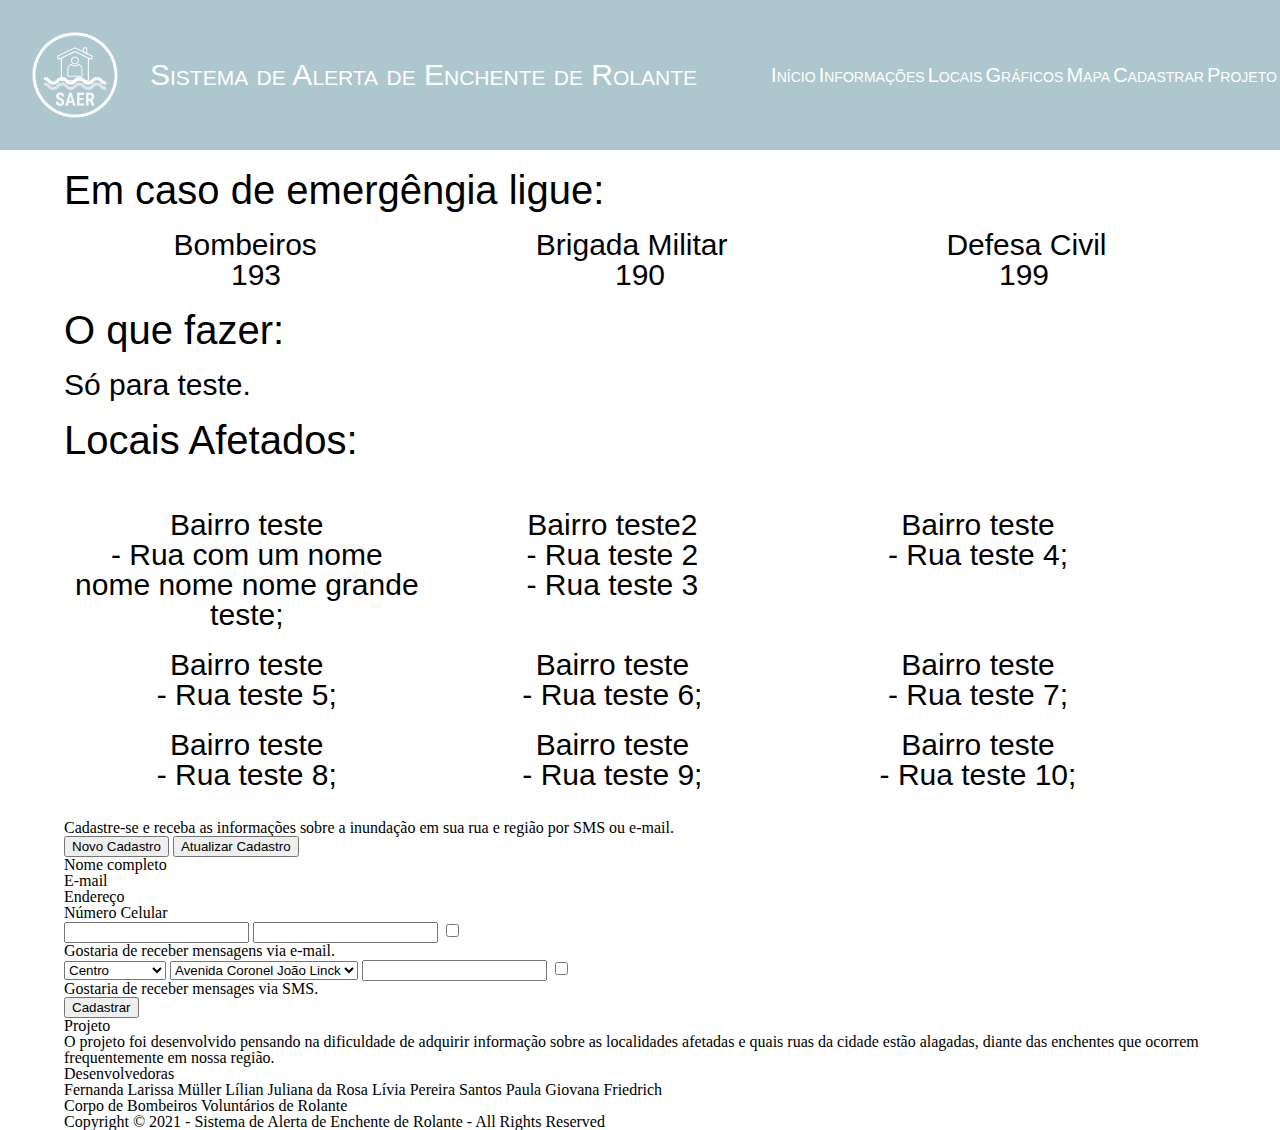
==== index.html @ fa190f80 "adicionando arquivos" ====
<!DOCTYPE html>
<html lang="pt-br">

	<head>
		<title>Sistema de Alerta de Enchente em Rolante</title>
		<meta charset="utf-8">
		
		<script type="text/javascript" src="query.js"></script>
			
		<link rel="stylesheet" type="text/css" href="css/reset.css">
		<link rel="stylesheet" type="text/css" href="css/estilo.css">
	</head>
	
	<body>
		<header>
			<section id="SAER">
				<img id="logotipo" src="img/logo.png" alt="Imagem do logotipo">
				<h1>Sistema de Alerta de Enchente de Rolante</h1>
				
			</section>
					
			<ul class="menu">
				<li id="opcaoInicio"><a href="">Início</a></li>
				<li id="opcaoInfo"><a href="">Informações</a></li>
				<li><a href="">Locais</a></li>
				<li><a href="">Gráficos</a></li>
				<li><a href="">Mapa</a></li>
				<li><a href="">Cadastrar</a></li>
				<li><a href="">Projeto</a></li>
			</ul>			
		</header>
		
		<div id="conteudo">
			<section id="inicio">
				<div id="ultimaInformacao">
				</div>
				
				<div id="ultimoLocais">
				</div>
				
				<div id=ultimoGraficos">
				</div>
				
			</section>
			
			<section class="informacoes">
				<h2>Em caso de emergêngia ligue:</h2>
				
				<div id="contato">
					<p id="infoBom">Bombeiros</p>
					<p id="infoBri">Brigada Militar</p>
					<p id="infoDef">Defesa Civil</p>
				</div>
				
				<div id="numeros">
					<p id="infoBomNum">193</p>
					<p id="infoBriNum">190</p>
					<p id="infoDefNum">199</p>
				</div>
				
				<div id="oQueFazer">
					<h2>O que fazer:</h2>
					<p>Só para teste.</p>
				</div>
				
			</section>
			
			<section class="locais">
				<h2>Locais Afetados:</h2>
				
				<section id="bairros">
				
					<div class="bairro">
						<h3>Bairro teste</h3>
						<p>- Rua com um nome nome nome nome grande teste;</p>
					</div>
					
					<div class="bairro">
						<h3>Bairro teste2</h3>
						<p>- Rua teste 2</p>
						<p>- Rua teste 3</p>
					</div>
					
					<div class="bairro">
						<h3>Bairro teste</h3>
						<p>- Rua teste 4;</p>
					</div>
					
					<div class="bairro">
						<h3>Bairro teste</h3>
						<p>- Rua teste 5;</p>
					</div>
					
					<div class="bairro">
						<h3>Bairro teste</h3>
						<p>- Rua teste 6;</p>
					</div>
					
					<div class="bairro">
						<h3>Bairro teste</h3>
						<p>- Rua teste 7;</p>
					</div>
					
					<div class="bairro">
						<h3>Bairro teste</h3>
						<p>- Rua teste 8;</p>
					</div>
					
					<div class="bairro">
						<h3>Bairro teste</h3>
						<p>- Rua teste 9;</p>
					</div>
					
					<div class="bairro">
						<h3>Bairro teste</h3>
						<p>- Rua teste 10;</p>
					</div>
					
				</section>
				
			</section>
			
			<section class="graficos">
				<h3 id="tituloGrafico"></h3>
			</section>
			<section class="mapa">
			</section>
			
			<section class="cadastro">
				<h2>Cadastre-se e receba as informações sobre a inundação em sua rua e região por SMS ou e-mail.</h2>
				<button class="botaoCadastro">Novo Cadastro</button>
				<button class="botaoCadastro">Atualizar Cadastro</button>
				
				<section id="novoCadastro">
					
					<p id="" class="escrita">Nome completo</p>
					<p class="escrita">E-mail</p>
					
					<p class="escrita">Endereço</p>
					<p class="escrita">Número Celular</p>
					

					<input type="text" id="nome" class="inputs">				
					<input type="text" id="email" class="inputs">
					
					<input type="checkbox" id="checkEmail" class="recebimento">
					<p id="receberEmail" class="recebimento">Gostaria de receber mensagens via e-mail.</p>
					
					<select id="bairrokkk" class="inputs">
						<option class="Todos Centro">Centro</option>
						<option class="Todos Rio Branco">Rio Branco</option>
						<option class="Todos Grassman">Grassman</option>
						<option class="Todos Farias">Farias</option>
						<option class="Todos ZonasRurais">Zonas Rurais</option>
					</select>
					
					<select id="ruas" class="inputs">
						<option class="ruasCentro">Avenida Coronel João Linck</option>
						<option class="ruasCentro">Rua Alfredo Wust</option>
						<option class="ruasCentro">Rua Vinte Um de Abril</option>
						<option class="ruasFarias">Rua Pedro Von Müler</option>
						<option class="ruasCentro">Rua Papa João Paulo I</option>
					</select>
					
					<input type="text" id="numero" class="inputs">
					
					<input type="checkbox" id="checkSms" class="recebimento">
					<p id="receberSms" class="recebimento">Gostaria de receber mensages via SMS.</p>
					
					<button id="confirmCadastrar">Cadastrar</button>
				</section>
			</section>
				
			<section class="projeto">
				<h2 class="projetoText">Projeto</h2>
				<p class="projetoText">O projeto foi desenvolvido pensando na dificuldade de adquirir informação sobre as localidades afetadas e quais ruas da cidade estão alagadas, diante das enchentes que ocorrem frequentemente em nossa região.</p>
				
				<h2 class="desenvolvedoras">Desenvolvedoras</h2>
				<p class="desenvolvedoras">Fernanda Larissa Müller Lílian Juliana da Rosa Lívia Pereira Santos Paula Giovana Friedrich</p>
				
				<h2 class="colaboradores"></h2>
				<p>Corpo de Bombeiros Voluntários de Rolante</p>
				
			</section>
			
			<footer>
				<p>Copyright &copy; 2021 - Sistema de Alerta de Enchente de Rolante	 - All Rights Reserved</p>
			</footer>
			
		</div>
	</body>

</html>
---- css/estilo.css ----
header{
	background-color: #AEC6CD;
	position: fixed;
	
	/*fonte*/
	color: white;
	font-family: Verdana, Arial, sans-serif;
	font-variant: small-caps;
	font-size: 20px;
	
	/*posição*/
	height: 150px;
	width: 100%;
	line-height: 150px;
	position: relative;
	justify-content: space-evenly;
}

#SAER{
	font-size: 30px;
	display: flex;
	justify-content: space-evenly;
	position: absolute;
	left: 0;
}

#logotipo{
	width: 150px;
	height: 150px;
}

.menu{
	width: 40%;
	display: flex;
	justify-content: space-evenly;
	position: absolute;
	right: 0;
}

.menu a{
	text-decoration: none;
	color: white;
}

#conteudo{
	/*Para deixar o layout centralizado*/
	width: 90%;
	margin: 0 auto;
}

/*Para fazer as páginas desaparecerem
.informacoes{
	position: absolute;
	left: -3000px;
}
.locais{
	position: absolute;
	left: -3000px;
}
.graficos{
	position: absolute;
	left: -3000px;
}
.mapa{
	position: absolute;
	left: -3000px;
}
.cadastro{
	position: absolute;
	left: -3000px;
}
.projeto{
	position: absolute;
	left: -3000px;
}*/

.informacoes{
	font-family: Verdana, Arial, sans-serif;
	font-size: 30px;
}

.informacoes h2{
	font-size: 40px;
	margin-top: 20px;
	margin-bottom: 20px;
}

#contato{
	margin-top: 20px;
	display: flex;
	justify-content: space-around;
}

#numeros{
	display: flex;
	justify-content: space-around;
}

.locais{
	font-family: Verdana, Arial, sans-serif;
	font-size: 30px;
}

.locais h2{
	font-size: 40px;
	margin-top: 20px;
	margin-bottom: 20px;
}

#bairros{
	padding: 20px 0;
	display: flex;
	flex-wrap: wrap;
}

.bairro{
	width: 30%;
	text-align: center;
	padding: 10px;
}
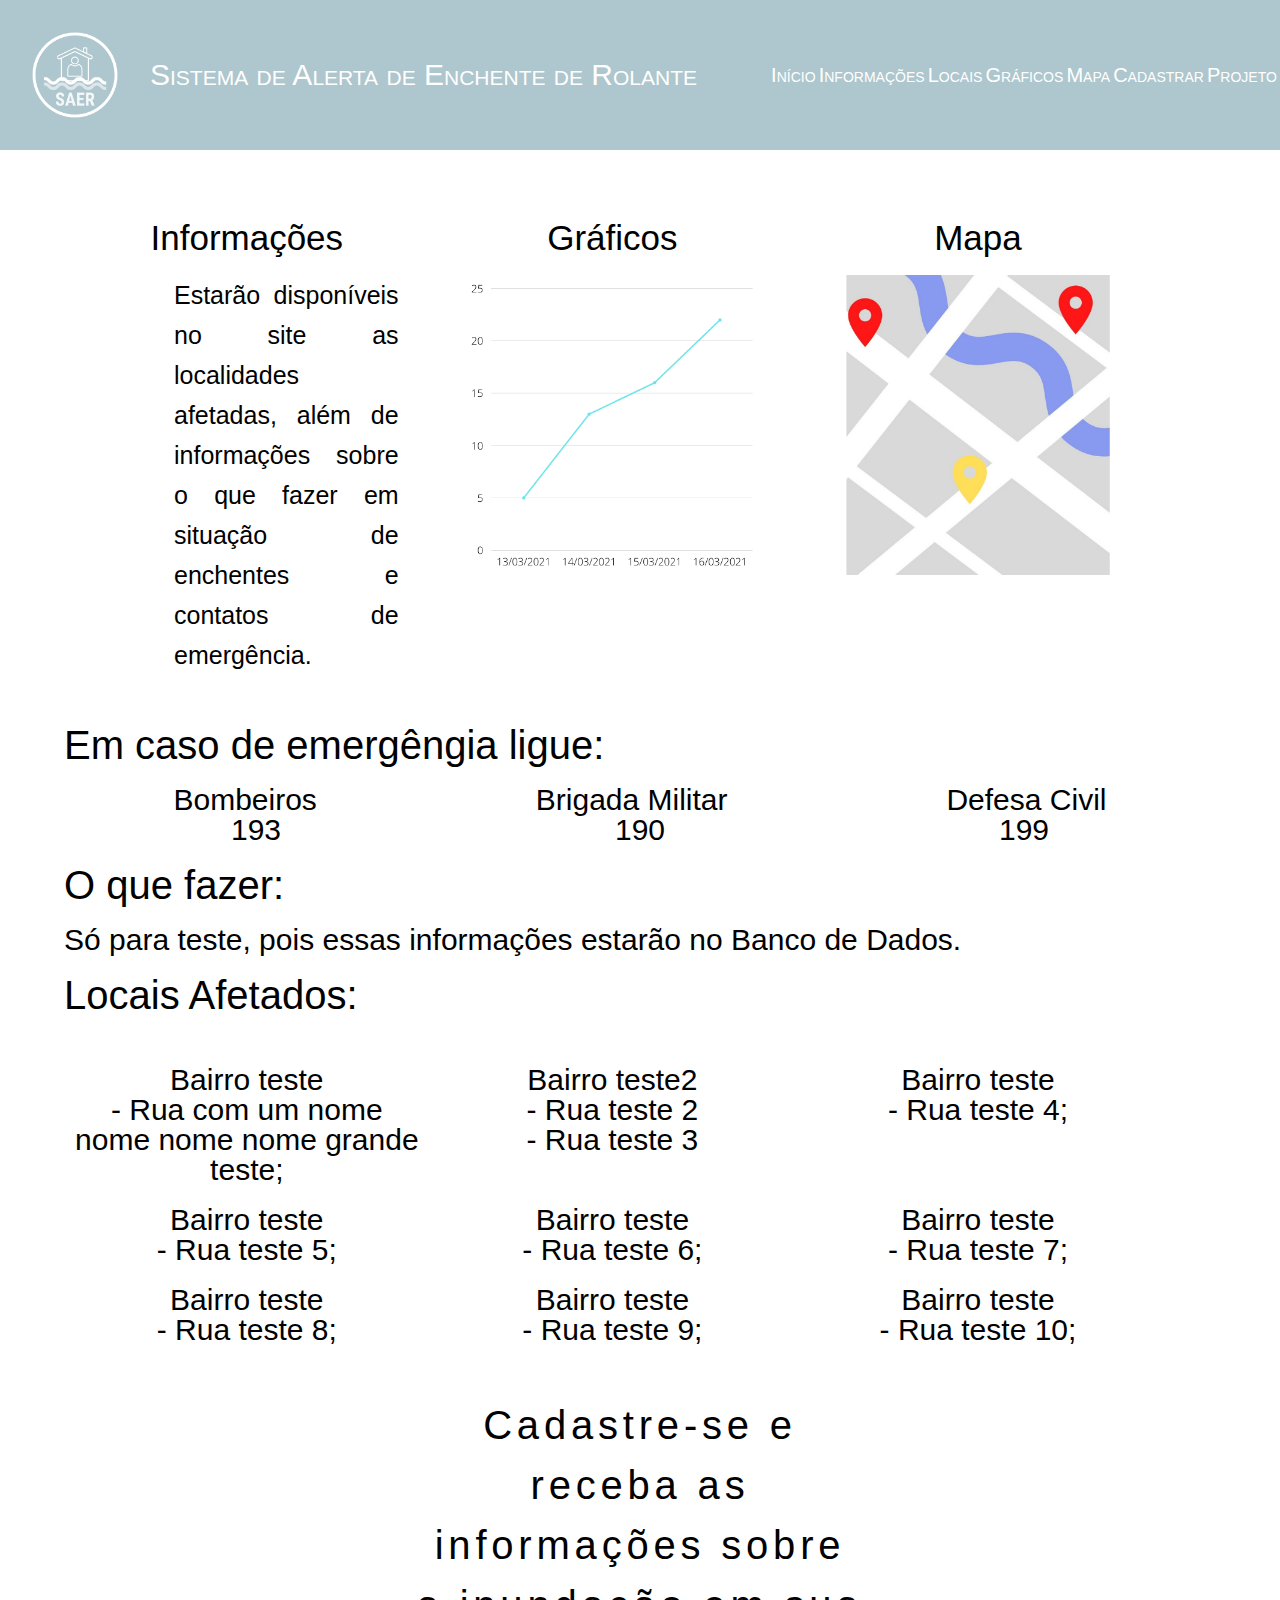
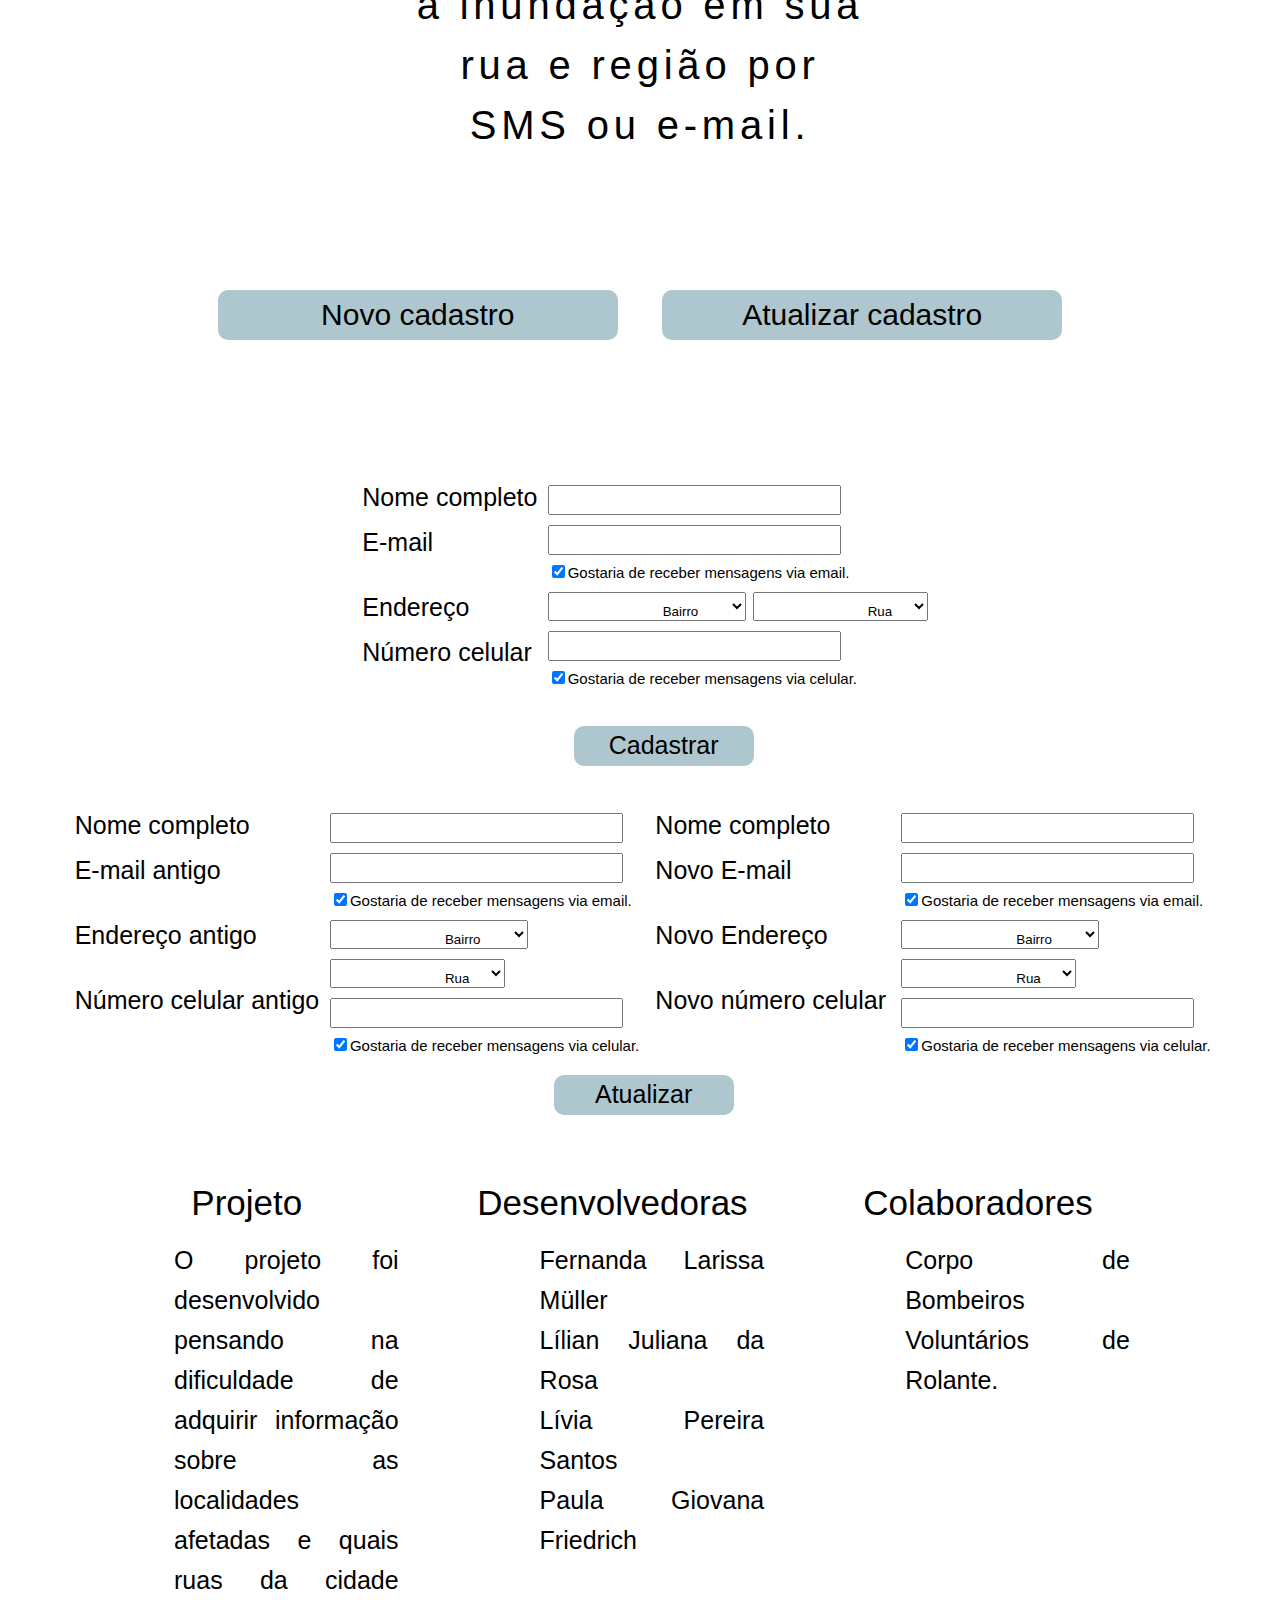
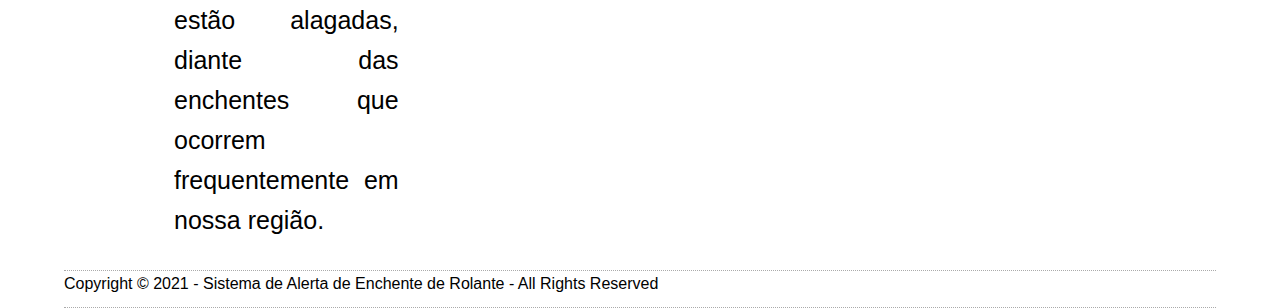
==== commit db8a6115: "Todas as telas do usuário estão prontas, só falta a interação para elas." ====
--- a/index.html
+++ b/index.html
@@ -5,6 +5,7 @@
 		<title>Sistema de Alerta de Enchente em Rolante</title>
 		<meta charset="utf-8">
 		
+		<script type="text/javascript" src="jquery-3.4.1.min.js"></script>
 		<script type="text/javascript" src="query.js"></script>
 			
 		<link rel="stylesheet" type="text/css" href="css/reset.css">
@@ -18,32 +19,42 @@
 				<h1>Sistema de Alerta de Enchente de Rolante</h1>
 				
 			</section>
-					
-			<ul class="menu">
-				<li id="opcaoInicio"><a href="">Início</a></li>
-				<li id="opcaoInfo"><a href="">Informações</a></li>
-				<li><a href="">Locais</a></li>
-				<li><a href="">Gráficos</a></li>
-				<li><a href="">Mapa</a></li>
-				<li><a href="">Cadastrar</a></li>
-				<li><a href="">Projeto</a></li>
-			</ul>			
+			
+			<nav id="navegacao">
+				<ul class="menu">
+					<li id="opcaoInicio"><a href="">Início</a></li>
+					<li id="opcaoInfo"><a href="">Informações</a></li>
+					<li><a href="">Locais</a></li>
+					<li><a href="">Gráficos</a></li>
+					<li><a href="">Mapa</a></li>
+					<li><a href="">Cadastrar</a></li>
+					<li><a href="">Projeto</a></li>
+				</ul>	
+			</nav>		
 		</header>
 		
 		<div id="conteudo">
 			<section id="inicio">
-				<div id="ultimaInformacao">
-				</div>
-				
-				<div id="ultimoLocais">
-				</div>
-				
-				<div id=ultimoGraficos">
+				<div class="ultimas">
+					<h3>Informações</h3>
+					<p class="texto">Estarão disponíveis no site as localidades afetadas, além de informações sobre o que fazer em situação de enchentes e contatos de emergência.</p>
+				</div>
+				
+				<div class="ultimas">
+					<h3>Gráficos</h3>
+					<p class="figura"><img src="img/grafico.png" width="300" alt="Imagem do gráfico"></p>
+				</div>
+				
+				<div class="ultimas">
+					<h3>Mapa</h3>
+					<p class="figura"><img src="img/mapa.png" width="300" alt="Imagem do mapa"></p>
 				</div>
 				
 			</section>
 			
 			<section class="informacoes">
+				
+				
 				<h2>Em caso de emergêngia ligue:</h2>
 				
 				<div id="contato">
@@ -60,7 +71,7 @@
 				
 				<div id="oQueFazer">
 					<h2>O que fazer:</h2>
-					<p>Só para teste.</p>
+					<p>Só para teste, pois essas informações estarão no Banco de Dados.</p>
 				</div>
 				
 			</section>
@@ -126,62 +137,135 @@
 			<section class="mapa">
 			</section>
 			
-			<section class="cadastro">
+			<div class="cadastro">
 				<h2>Cadastre-se e receba as informações sobre a inundação em sua rua e região por SMS ou e-mail.</h2>
-				<button class="botaoCadastro">Novo Cadastro</button>
-				<button class="botaoCadastro">Atualizar Cadastro</button>
-				
-				<section id="novoCadastro">
-					
-					<p id="" class="escrita">Nome completo</p>
-					<p class="escrita">E-mail</p>
-					
-					<p class="escrita">Endereço</p>
-					<p class="escrita">Número Celular</p>
-					
+				<section id="botoesCadastro">
+					<button class="botaoCadastro">Novo cadastro</button>
+					<button class="botaoCadastro">Atualizar cadastro</button>
+				</section>
+				
+				<div id="infoCadastros">
+					<section id="escritas">
+						<p>Nome completo</p>
+						<p>E-mail</p>
+						<p></p>
+						<p>Endereço</p>
+						<p>Número celular</p>
+					</section>
+					
+					<section id="inputs">
+						<input type="text" id="nome" class="input"><br>
+						<input type="text" id="email" class="input"><br>
+						<input type="checkbox" checked="checked" class="input"><label id="checkTexto">Gostaria de receber mensagens via email.</label><br>
+						<select class="input">
+							<option selected="selected">Bairro</option>
+							<option>Centro</option>
+							<option>Rio Branco</option>
+							<option>Grassman</option>
+						</select>
+						<select class="input">
+							<option selected="selected">Rua</option>
+							<option>Rua 01</option>
+							<option>Rua 02</option>
+							<option>Rua 03</option>
+						</select><br>
+						<input type="text" id="numeroCelular" class="input"><br>
+						<input type="checkbox" checked="checked" class="input"><label id="checkTexto">Gostaria de receber mensagens via celular.</label><br>
+					</section>
+				</div>
+				<section class="centralizar">
+					<button id="botaoCadastrar">Cadastrar</button>				
+				<section>
+			</div>	
+			
+			<div>
+				<div id="atualizarCadastro">
+					<section id="dadosAntigos">
+						<section id="escritas">
+							<p>Nome completo</p>
+							<p>E-mail antigo</p>
+							<p></p>
+							<p>Endereço antigo</p>
+							<p></p>
+							<p>Número celular antigo</p>
+						</section>
+						
+						<section id="inputs">
+							<input type="text" id="nome" class="input"><br>
+							<input type="text" id="email" class="input"><br>
+							<input type="checkbox" checked="checked" class="input"><label id="checkTexto">Gostaria de receber mensagens via email.</label><br>
+							<select class="input">
+								<option selected="selected">Bairro</option>
+								<option>Centro</option>
+								<option>Rio Branco</option>
+								<option>Grassman</option>
+							</select><br>
+							<select class="input">
+								<option selected="selected">Rua</option>
+								<option>Rua 01</option>
+								<option>Rua 02</option>
+								<option>Rua 03</option>
+							</select><br>
+							<input type="text" id="numeroCelular" class="input"><br>
+							<input type="checkbox" checked="checked" class="input"><label id="checkTexto">Gostaria de receber mensagens via celular.</label><br>
+						</section>
+					</section>
+					
+					<section id="dadosNovos">
+						<section id="escritas">
+							<p>Nome completo</p>
+							<p>Novo E-mail</p>
+							<p></p>
+							<p>Novo Endereço</p>
+							<p></p>
+							<p>Novo número celular</p>
+						</section>
+						
+						<section id="inputs">
+							<input type="text" id="nome" class="input"><br>
+							<input type="text" id="email" class="input"><br>
+							<input type="checkbox" checked="checked" class="input"><label id="checkTexto">Gostaria de receber mensagens via email.</label><br>
+							<select class="input">
+								<option selected="selected">Bairro</option>
+								<option>Centro</option>
+								<option>Rio Branco</option>
+								<option>Grassman</option>
+							</select><br>
+							<select class="input">
+								<option selected="selected">Rua</option>
+								<option>Rua 01</option>
+								<option>Rua 02</option>
+								<option>Rua 03</option>
+							</select><br>
+							<input type="text" id="numeroCelular" class="input"><br>
+							<input type="checkbox" checked="checked" class="input"><label id="checkTexto">Gostaria de receber mensagens via celular.</label><br>
+						</section>
+					</section>
+					
+				</div>
+				
+				<section class="centralizar">
+					<button id="botaoAtualizar">Atualizar</button>				
+				<section>	
+				
+			</div>
 
-					<input type="text" id="nome" class="inputs">				
-					<input type="text" id="email" class="inputs">
-					
-					<input type="checkbox" id="checkEmail" class="recebimento">
-					<p id="receberEmail" class="recebimento">Gostaria de receber mensagens via e-mail.</p>
-					
-					<select id="bairrokkk" class="inputs">
-						<option class="Todos Centro">Centro</option>
-						<option class="Todos Rio Branco">Rio Branco</option>
-						<option class="Todos Grassman">Grassman</option>
-						<option class="Todos Farias">Farias</option>
-						<option class="Todos ZonasRurais">Zonas Rurais</option>
-					</select>
-					
-					<select id="ruas" class="inputs">
-						<option class="ruasCentro">Avenida Coronel João Linck</option>
-						<option class="ruasCentro">Rua Alfredo Wust</option>
-						<option class="ruasCentro">Rua Vinte Um de Abril</option>
-						<option class="ruasFarias">Rua Pedro Von Müler</option>
-						<option class="ruasCentro">Rua Papa João Paulo I</option>
-					</select>
-					
-					<input type="text" id="numero" class="inputs">
-					
-					<input type="checkbox" id="checkSms" class="recebimento">
-					<p id="receberSms" class="recebimento">Gostaria de receber mensages via SMS.</p>
-					
-					<button id="confirmCadastrar">Cadastrar</button>
-				</section>
-			</section>
-				
-			<section class="projeto">
-				<h2 class="projetoText">Projeto</h2>
-				<p class="projetoText">O projeto foi desenvolvido pensando na dificuldade de adquirir informação sobre as localidades afetadas e quais ruas da cidade estão alagadas, diante das enchentes que ocorrem frequentemente em nossa região.</p>
-				
-				<h2 class="desenvolvedoras">Desenvolvedoras</h2>
-				<p class="desenvolvedoras">Fernanda Larissa Müller Lílian Juliana da Rosa Lívia Pereira Santos Paula Giovana Friedrich</p>
-				
-				<h2 class="colaboradores"></h2>
-				<p>Corpo de Bombeiros Voluntários de Rolante</p>
-				
-			</section>
+			<div id="infoProjeto">
+				<section id="projetoObjetivo" class="projeto">
+					<h2>Projeto</h2>
+					<p class="texto">O projeto foi desenvolvido pensando na dificuldade de adquirir informação sobre as localidades afetadas e quais ruas da cidade estão alagadas, diante das enchentes que ocorrem frequentemente em nossa região.</p>
+				</section>
+				
+				<section id="desenvovedoras" class="projeto">
+					<h2>Desenvolvedoras</h2>
+					<p class="texto">Fernanda Larissa Müller <br>Lílian Juliana da Rosa <br>Lívia Pereira Santos <br>Paula Giovana Friedrich</p>
+				</section>
+				
+				<section id="colaboradores" class="projeto">
+					<h2>Colaboradores</h2>
+					<p class="texto">Corpo de Bombeiros Voluntários de Rolante.</p>
+				</section>
+			</div>
 			
 			<footer>
 				<p>Copyright &copy; 2021 - Sistema de Alerta de Enchente de Rolante	 - All Rights Reserved</p>
--- a/css/estilo.css
+++ b/css/estilo.css
@@ -46,33 +46,35 @@
 	/*Para deixar o layout centralizado*/
 	width: 90%;
 	margin: 0 auto;
-}
-
-/*Para fazer as páginas desaparecerem
-.informacoes{
-	position: absolute;
-	left: -3000px;
-}
-.locais{
-	position: absolute;
-	left: -3000px;
-}
-.graficos{
-	position: absolute;
-	left: -3000px;
-}
-.mapa{
-	position: absolute;
-	left: -3000px;
-}
-.cadastro{
-	position: absolute;
-	left: -3000px;
-}
-.projeto{
-	position: absolute;
-	left: -3000px;
-}*/
+	
+	font-family: Verdana, Arial, sans-serif;
+}
+
+#inicio h3{
+	font-size: 35px;
+	margin-top: 40px;
+	margin-bottom: 20px;
+}
+
+#inicio{
+	padding: 20px 0;
+	display: flex;
+	flex-wrap: wrap;
+	font-size: 25px;
+}
+
+.ultimas{
+	width: 30%;
+	text-align: center;
+	padding: 10px;
+}
+
+.texto{
+	padding-left: 100px;
+	width: 65%;
+	text-align: justify;
+	line-height: 40px;
+}
 
 .informacoes{
 	font-family: Verdana, Arial, sans-serif;
@@ -119,4 +121,127 @@
 	padding: 10px;
 }
 
-
+.cadastro h2{
+	font-size: 40px;
+	text-align: center;
+	line-height: 150%;
+	letter-spacing: .3rem;
+	
+	padding: 20px 350px 20px 350px;
+}
+
+.cadastro button{
+	background-color: #AEC6CD;
+	border-color: #AEC6CD;
+	border-radius: 10px;
+	font-size: 30px;
+	
+	border: 10px;
+	width: 400px; 
+	height: 50px;
+	
+	margin: 10% 20px;
+}
+
+
+#botoesCadastro{
+	text-align: center;
+	justify-content: space-around;
+}
+
+#infoCadastros{
+	padding: 20px 0;
+	display: flex;
+	font-size: 25px;
+	justify-content: space-evenly;
+	width: 50%;
+	margin: 0 auto;
+}
+
+#escritas p{
+	padding: 10px;
+}
+
+.input{
+	padding-left: 110px;
+	padding-top: 10px;
+	margin-top: 10px;
+}
+
+#checkTexto{
+	font-size: 15px;
+}
+
+#botaoCadastrar{
+	font-size: 25px;
+	
+	border: 5px;
+	width: 180px; 
+	height: 40px;
+}
+
+#atualizarCadastro{
+	display: flex;
+}
+
+#dadosAntigos{
+	padding: 20px 0;
+	display: flex;
+	font-size: 25px;
+	justify-content: space-evenly;
+	width: 50%;
+	margin: 0 auto;
+}
+
+#dadosNovos{
+	padding: 20px 0;
+	display: flex;
+	font-size: 25px;
+	justify-content: space-evenly;
+	width: 50%;
+	margin: 0 auto;
+}
+
+#botaoAtualizar{
+	background-color: #AEC6CD;
+	border-color: #AEC6CD;
+	border-radius: 10px;
+	font-size: 25px;
+	
+	border: 5px;
+	width: 180px; 
+	height: 40px;
+}
+
+.centralizar{
+	width: 15%;
+	margin: 0 auto;
+}
+
+#infoProjeto{
+	padding: 20px 0;
+	display: flex;
+	flex-wrap: wrap;
+	font-size: 25px;
+}
+
+.projeto{
+	width: 30%;
+	text-align: center;
+	padding: 10px;
+}
+
+#infoProjeto h2{
+	font-size: 35px;
+	margin-top: 40px;
+	margin-bottom: 20px;
+}
+
+
+footer{
+	clear: both;
+	border-top: 1px dotted #AAA;
+	border-bottom: 1px dotted #AAA;
+	padding: 5px 0 15px;
+}
+
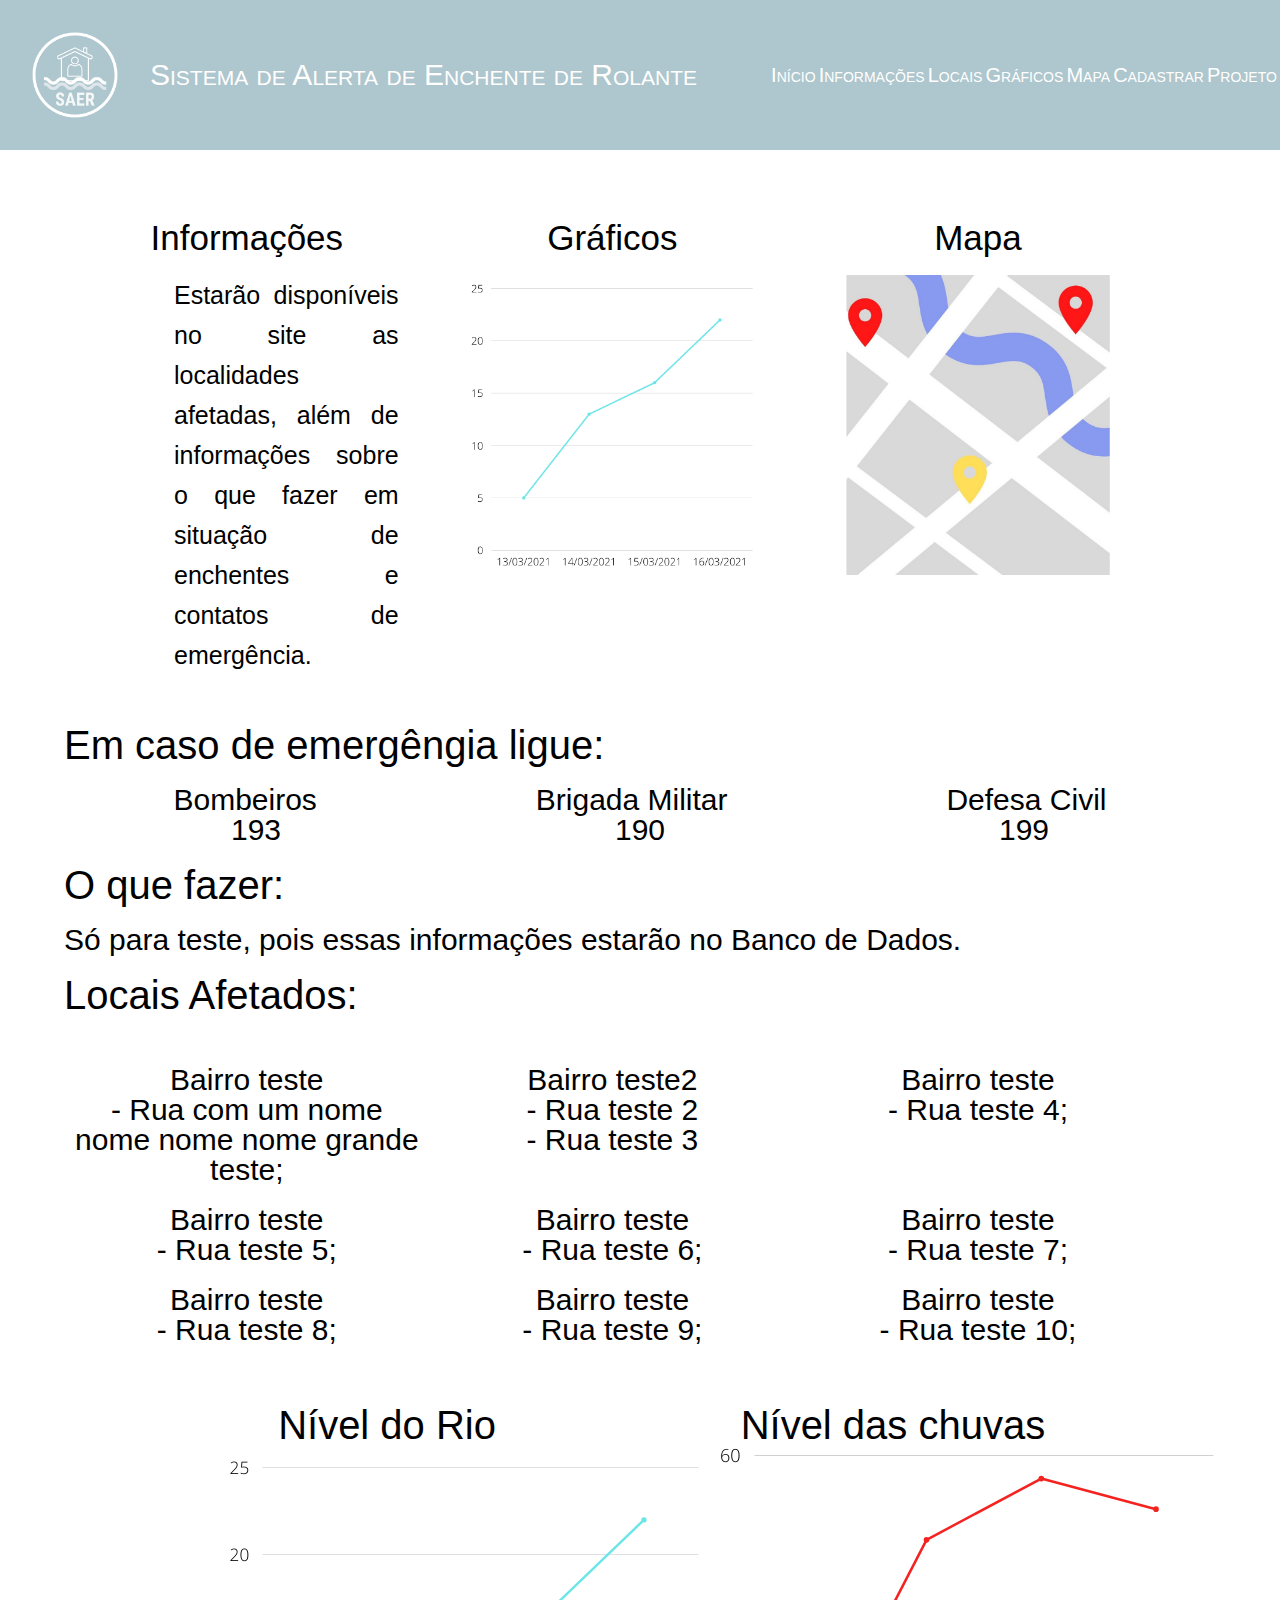
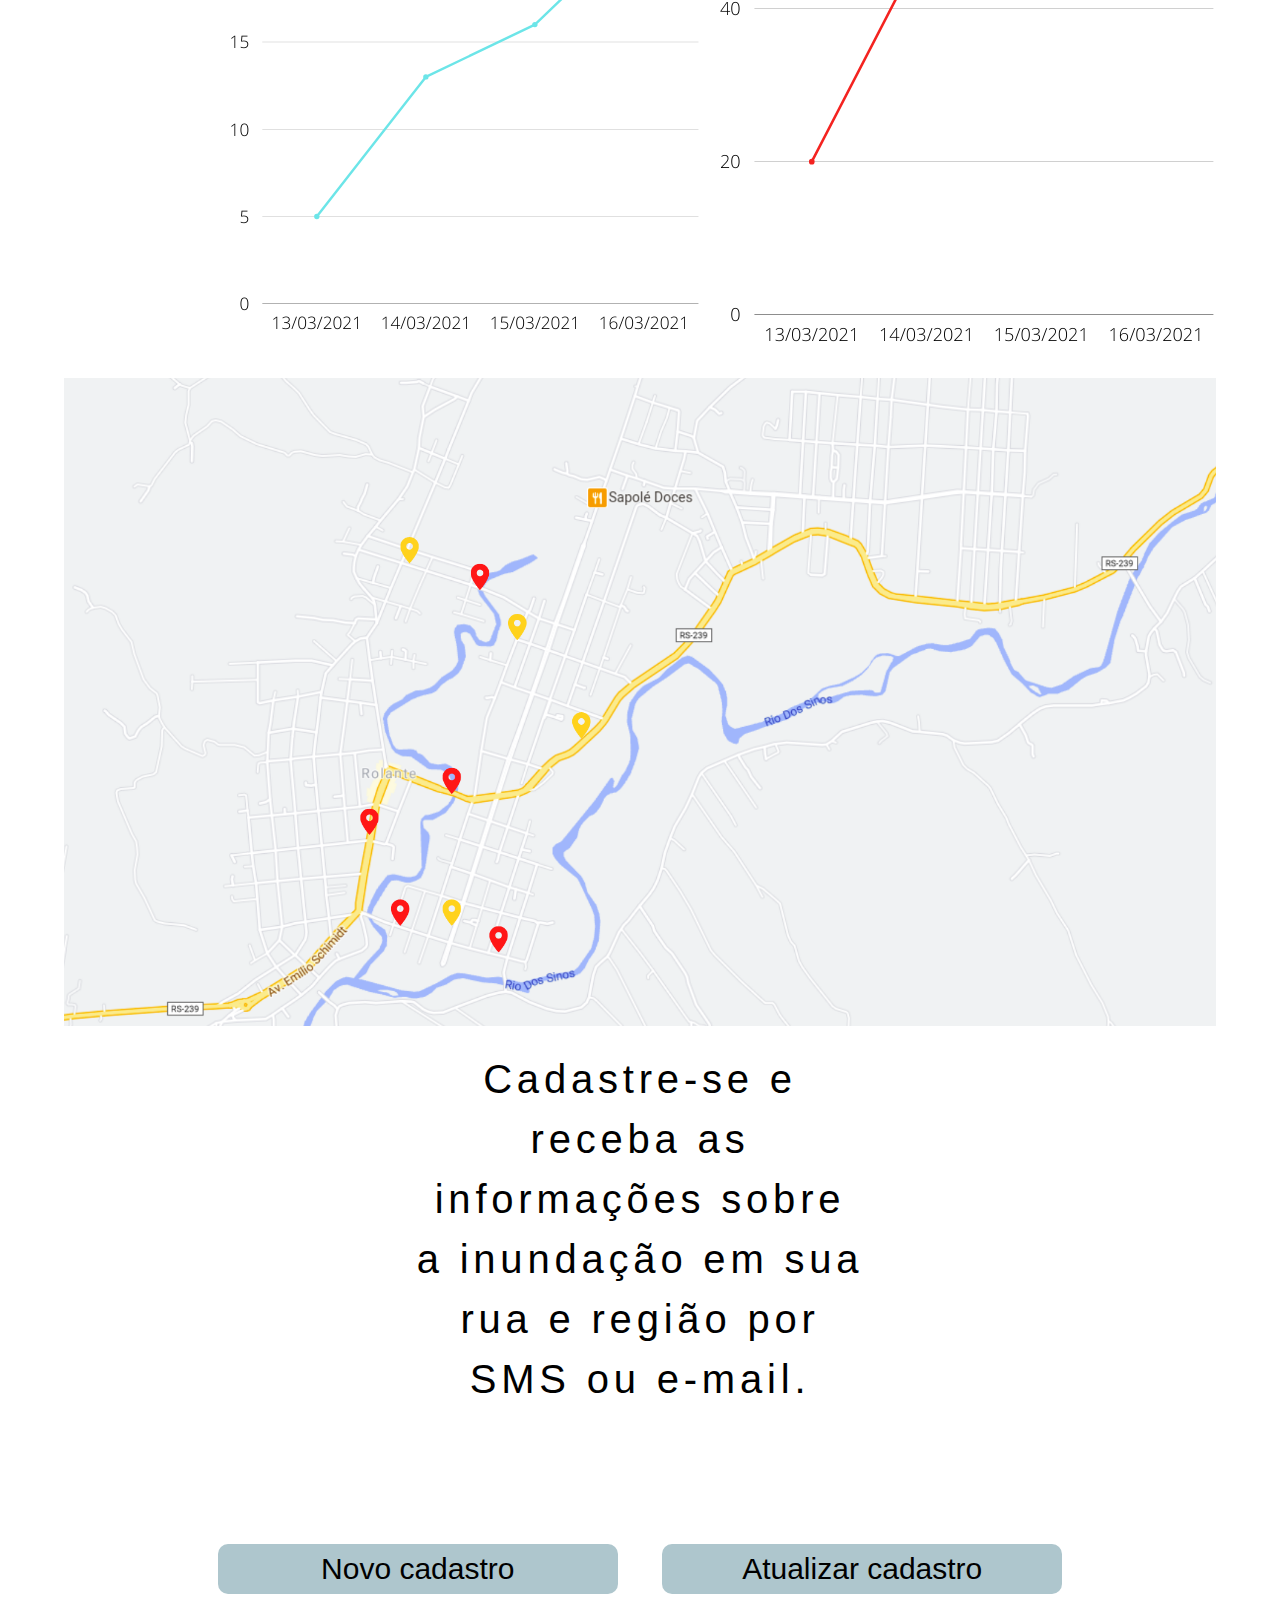
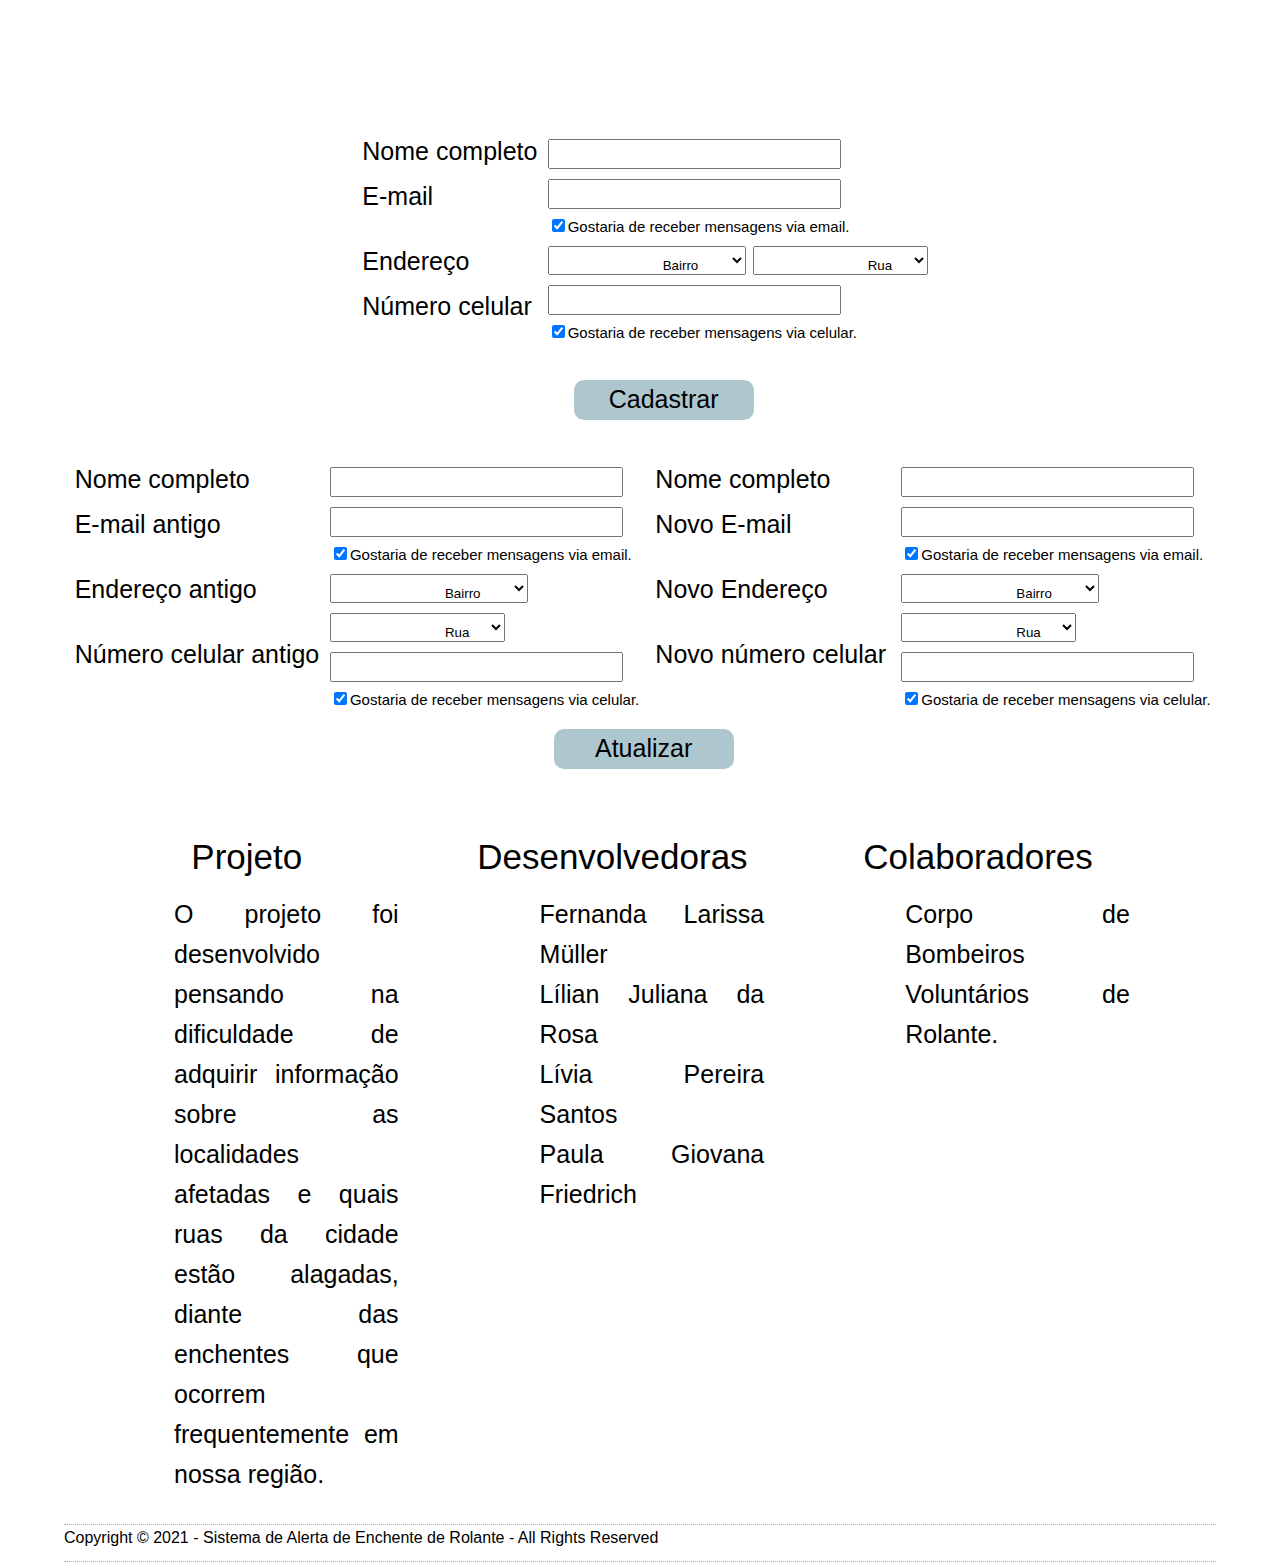
==== commit d73546e1: "A página dos gráficos e dos mapas foram adicionadas. Tudo pronto para entrega." ====
--- a/index.html
+++ b/index.html
@@ -131,10 +131,21 @@
 				
 			</section>
 			
-			<section class="graficos">
-				<h3 id="tituloGrafico"></h3>
-			</section>
+			<section id="graficos">
+				<section class="grafico">
+					<h3 id="tituloGrafico1">Nível do Rio</h3>
+					<img src="img/grafico.png" width="500" alt="Gráfico">
+				</section>
+				
+				<section class="grafico">
+					<h3 id="tituloGrafico2">Nível das chuvas</h3>
+					<img src="img/grafico2.png" width="500" alt="Gráfico">
+				</section>
+				
+			</section>
+				
 			<section class="mapa">
+				<img src="img/mapaRolante.png" width="100%" alt="Mapa">	
 			</section>
 			
 			<div class="cadastro">
--- a/css/estilo.css
+++ b/css/estilo.css
@@ -121,6 +121,22 @@
 	padding: 10px;
 }
 
+#graficos{
+	padding: 20px 0;
+	display: flex;
+	justify-content: space-evenly;
+}
+
+#graficos h3{
+	font-size: 40px;
+}
+
+.grafico{
+	width: 30%;
+	text-align: center;
+	padding: 10px;
+}
+
 .cadastro h2{
 	font-size: 40px;
 	text-align: center;
